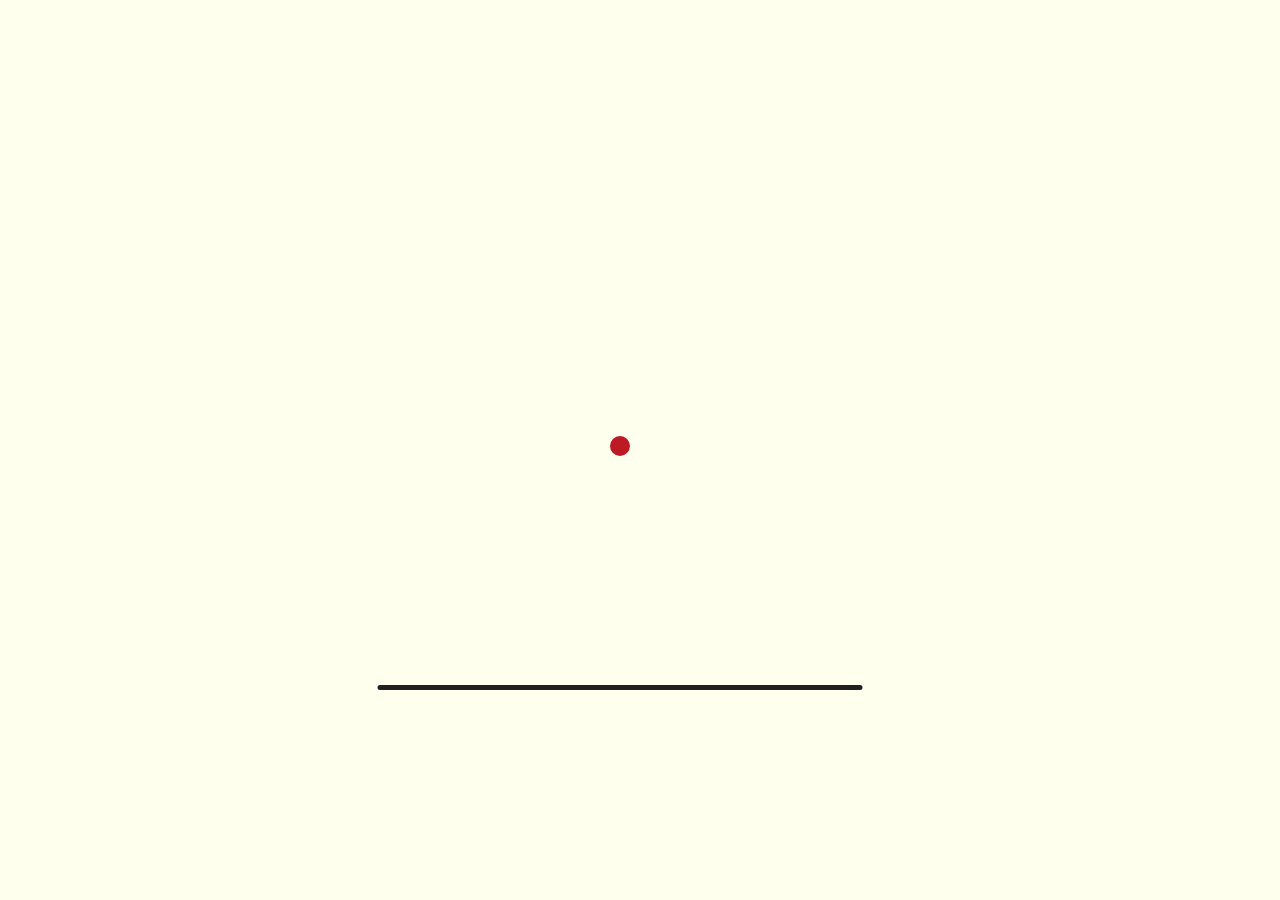
==== index.html @ d723c0ab "Update index.html" ====
<!DOCTYPE html PUBLIC "-//W3C//DTD XHTML 1.0 Strict//EN" "http://www.w3.org/TR/xhtml1/DTD/xhtml1-strict.dtd">
<html xml:lang="en" xmlns="http://www.w3.org/1999/xhtml"><head><meta http-equiv="Content-Type" content="text/html; charset=UTF-8">
		<title>给你的一封信</title>
        <link type="text/css" rel="stylesheet" href="./file/default.css">
		<script type="text/javascript" src="./file/jquery.min.js"></script>
		<script type="text/javascript" src="./file/jscex.min.js"></script>
		<script type="text/javascript" src="./file/jscex-parser.js"></script>
		<script type="text/javascript" src="./file/jscex-jit.js"></script>
		<script type="text/javascript" src="./file/jscex-builderbase.min.js"></script>
		<script type="text/javascript" src="./file/jscex-async.min.js"></script>
		<script type="text/javascript" src="./file/jscex-async-powerpack.min.js"></script>
		<script type="text/javascript" src="./file/functions.js" charset="utf-8"></script>
		<script type="text/javascript" src="./file/love.js" charset="utf-8"></script>
	    <style type="text/css">
        </style>
</head>
    <body>
        <div id="main">
            <div id="error">本页面采用HTML5编辑，目前您的浏览器无法显示，请换成谷歌(<a href="http://www.google.cn/chrome/intl/zh-CN/landing_chrome.html?hl=zh-CN&brand=CHMI">Chrome</a>)或者火狐(<a href="http://firefox.com.cn/download/">Firefox</a>)浏览器，或者其他游览器的最新版本。</div>
            <audio autoplay="autoplay" height="100" width="100">
                    <source src="暖暖.mp3" type="audio/mp3" loop="true"/>
                    <embed height="100" width="100" src="renxi.mp3" />
            </audio>
            <div id="wrap">
                <div id="text">
                    <div id="code"> <font color="#ffc0cb">
                      <span class="say">可爱的小仙女</span><br>
                      <span class="say">今天是5月14日</span><br>
                      <span class="say">我要给你一份惊喜</span><br>
                      <span class="say">这份礼物来的比较晚</span><br>
                      <span class="say">很抱歉</span><br>
                      <span class="say">不能早点给你</span><br>
                      <span class="say">我爱你</span><br>
                      <span class="say">我喜欢你开心的样子</span><br>
                      <span class="say">世界上怎么会有这么</span><br>
                      <span class="say">可爱的人</span><br>
                      <span class="say">514</span><br>
                      <span class="say">我要爱思思</span><br>
                      <span class="say">一生一世</span><br>
                      <span >----------------------- 爱你的任</span>
                    </font>

                      </p>
                    </div>
                  </div>
                <div id="clock-box">
                    <span class="STYLE1"></span><font color="#c71585">我们正式成为情侣</font>
<span class="STYLE1">已经是……</span>
                  <div id="clock"></div>
              </div>
                <canvas id="canvas" width="1100" height="680"></canvas>
            </div>

        </div>

    <script>

    </script>

    <script>
    (function(){

        var canvas = $('#canvas');

        if (!canvas[0].getContext) {
            $("#error").show();
            return false;        }

        var width = canvas.width();
        var height = canvas.height();
        canvas.attr("width", width);
        canvas.attr("height", height);
        var opts = {
            seed: {
                x: width / 2 - 20,
                color: "rgb(190, 26, 37)",
                scale: 2
            },
            branch: [
                [535, 680, 570, 250, 500, 200, 30, 100, [
                    [540, 500, 455, 417, 340, 400, 13, 100, [
                        [450, 435, 434, 430, 394, 395, 2, 40]
                    ]],
                    [550, 445, 600, 356, 680, 345, 12, 100, [
                        [578, 400, 648, 409, 661, 426, 3, 80]
                    ]],
                    [539, 281, 537, 248, 534, 217, 3, 40],
                    [546, 397, 413, 247, 328, 244, 9, 80, [
                        [427, 286, 383, 253, 371, 205, 2, 40],
                        [498, 345, 435, 315, 395, 330, 4, 60]
                    ]],
                    [546, 357, 608, 252, 678, 221, 6, 100, [
                        [590, 293, 646, 277, 648, 271, 2, 80]
                    ]]
                ]]
            ],
            bloom: {
                num: 700,
                width: 1080,
                height: 650,
            },
            footer: {
                width: 1200,
                height: 5,
                speed: 10,
            }
        }

        var tree = new Tree(canvas[0], width, height, opts);
        var seed = tree.seed;
        var foot = tree.footer;
        var hold = 0;

        // canvas.click(function(e) {
        //     var offset = canvas.offset(), x, y;
        //     x = e.pageX - offset.left;
        //     y = e.pageY - offset.top;
        //     if (seed.hover(x, y)) {
        //         hold = 0;
        //         canvas.unbind("click");
        //         canvas.unbind("mousemove");
        //         canvas.removeClass('hand');
        //     }
        // }).mousemove(function(e){
        //     var offset = canvas.offset(), x, y;
        //     x = e.pageX - offset.left;
        //     y = e.pageY - offset.top;
        //     canvas.toggleClass('hand', seed.hover(x, y));
        // });

        var seedAnimate = eval(Jscex.compile("async", function () {
            seed.draw();
            while (hold) {
                $await(Jscex.Async.sleep(10));
            }
            while (seed.canScale()) {
                seed.scale(0.95);
                $await(Jscex.Async.sleep(10));
            }
            while (seed.canMove()) {
                seed.move(0, 2);
                foot.draw();
                $await(Jscex.Async.sleep(10));
            }
        }));

        var growAnimate = eval(Jscex.compile("async", function () {
            do {
    	        tree.grow();
                $await(Jscex.Async.sleep(10));
            } while (tree.canGrow());
        }));

        var flowAnimate = eval(Jscex.compile("async", function () {
            do {
    	        tree.flower(2);
                $await(Jscex.Async.sleep(10));
            } while (tree.canFlower());
        }));

        var moveAnimate = eval(Jscex.compile("async", function () {
            tree.snapshot("p1", 240, 0, 610, 680);
            while (tree.move("p1", 500, 0)) {
                foot.draw();
                $await(Jscex.Async.sleep(10));
            }
            foot.draw();
            tree.snapshot("p2", 500, 0, 610, 680);

            // 会有闪烁不得意这样做, (＞﹏＜)
            canvas.parent().css("background", "url(" + tree.toDataURL('image/png') + ")");
            canvas.css("background", "#ffe");
            $await(Jscex.Async.sleep(300));
            canvas.css("background", "none");
        }));

        var jumpAnimate = eval(Jscex.compile("async", function () {
            var ctx = tree.ctx;
            while (true) {
                tree.ctx.clearRect(0, 0, width, height);
                tree.jump();
                foot.draw();
                $await(Jscex.Async.sleep(25));
            }
        }));

        var textAnimate = eval(Jscex.compile("async", function () {
		    var together = new Date();
		    together.setFullYear(2019,5, 14); 			//时间年月日
		    together.setHours(22);						//小时
		    together.setMinutes(0);					//分钟
		    together.setSeconds(0);					//秒前一位
		    together.setMilliseconds(0);				//秒第二位
		    $("#code").show().typewriter();
            $("#clock-box").fadeIn(500);
            while (true) {
                timeElapse(together);
                $await(Jscex.Async.sleep(1000));
            }
        }));

        var runAsync = eval(Jscex.compile("async", function () {
            $await(seedAnimate());
            $await(growAnimate());
            $await(flowAnimate());
            $await(moveAnimate());

            textAnimate().start();

            $await(jumpAnimate());
        }));

        runAsync().start();
    })();
    </script></body></html>
---- file/default.css ----
body{margin:0;padding:0;background:#ffe;font-size:10px;font-family:'微软雅黑','宋体',sans-serif;color:#231F20;overflow:auto}
a {color:#000;font-size:14px;}
#main{width:100%;}
#wrap{position:relative;margin:0 auto;width:1100px;height:680px;margin-top:10px;}
#text{width:420px;
height:560px;
left:120px;
top:80px;position:absolute;
}
#code{display:none;font-size:25px;}
#clock-box {position:absolute;left:60px;top:550px;font-size:28px;display:none;}
#clock-box a {font-size:28px;text-decoration:none;}
#clock{margin-left:48px;}
#clock .digit {font-size:64px;}
#canvas{margin:0 auto;width:1100px;height:680px;}
#error{margin:0 auto;text-align:center;margin-top:60px;display:none;}
.hand{cursor:pointer;}
.say{margin-left:6px;}
.space{margin-right:150px;}
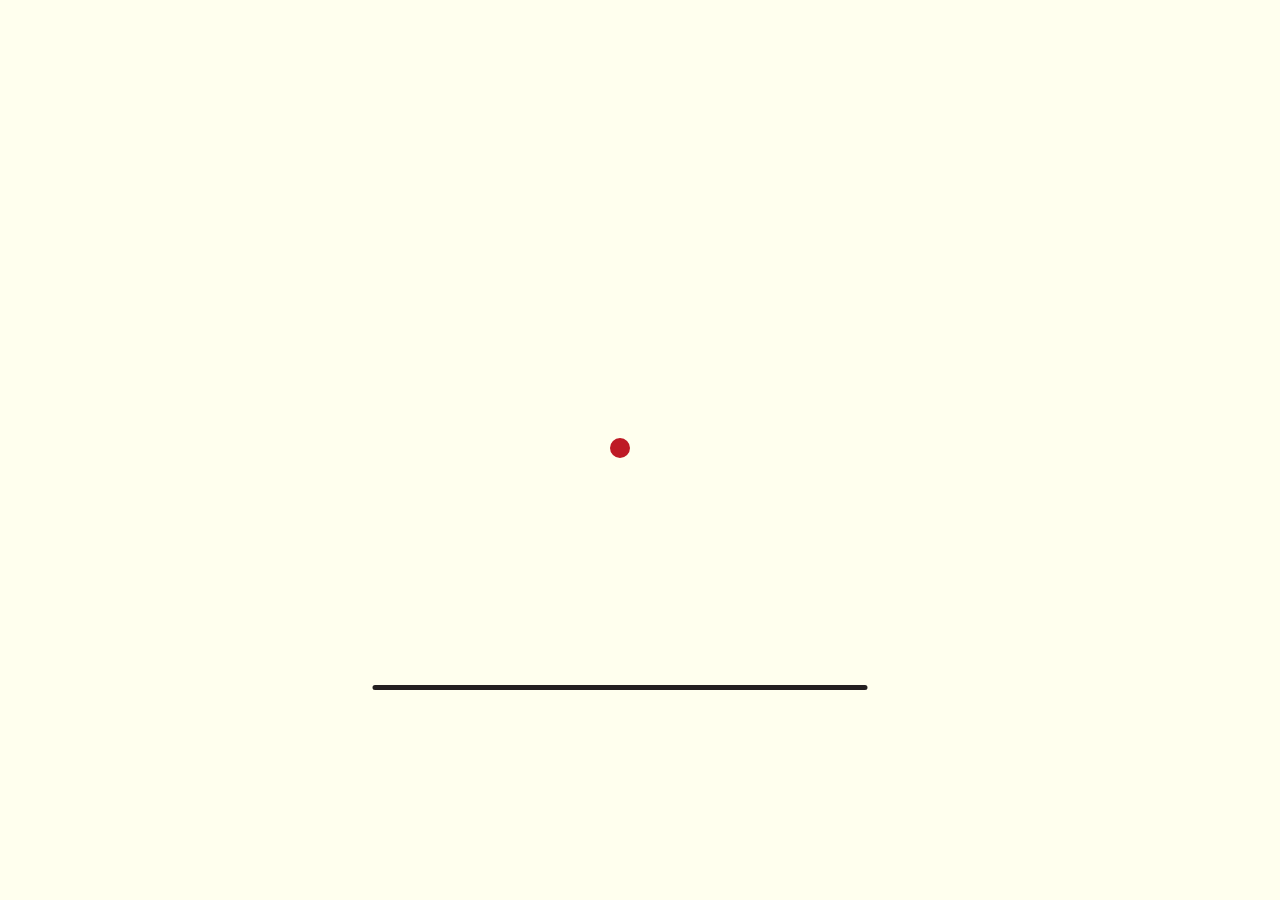
==== commit 340c9735: "Update index.html" ====
--- a/index.html
+++ b/index.html
@@ -1,6 +1,6 @@
 <!DOCTYPE html PUBLIC "-//W3C//DTD XHTML 1.0 Strict//EN" "http://www.w3.org/TR/xhtml1/DTD/xhtml1-strict.dtd">
 <html xml:lang="en" xmlns="http://www.w3.org/1999/xhtml"><head><meta http-equiv="Content-Type" content="text/html; charset=UTF-8">
-		<title>给你的一封信</title>
+		<title>表白</title>
         <link type="text/css" rel="stylesheet" href="./file/default.css">
 		<script type="text/javascript" src="./file/jquery.min.js"></script>
 		<script type="text/javascript" src="./file/jscex.min.js"></script>
@@ -186,11 +186,11 @@
 
         var textAnimate = eval(Jscex.compile("async", function () {
 		    var together = new Date();
-		    together.setFullYear(2019,5, 14); 			//时间年月日
-		    together.setHours(22);						//小时
-		    together.setMinutes(0);					//分钟
-		    together.setSeconds(0);					//秒前一位
-		    together.setMilliseconds(0);				//秒第二位
+		    together.setFullYear(2019,4, 14); 			//时间年月日
+		    together.setHours(22);				//小时
+		    together.setMinutes(10);				//分钟
+		    together.setSeconds(0);				//秒前一位
+		    together.setMilliseconds(0);			//秒第二位
 		    $("#code").show().typewriter();
             $("#clock-box").fadeIn(500);
             while (true) {
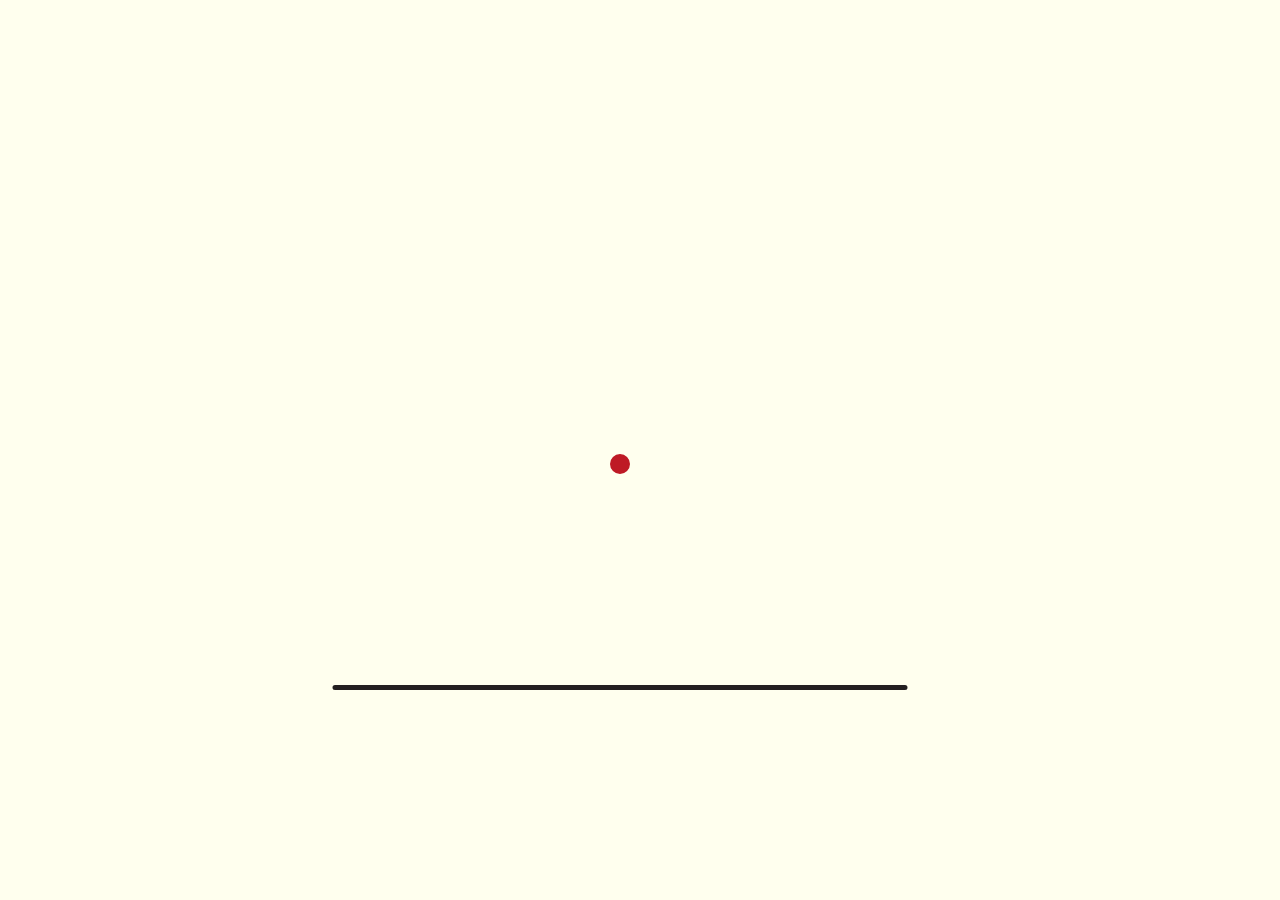
==== commit 1b8f24d0: "Update index.html" ====
--- a/index.html
+++ b/index.html
@@ -30,10 +30,9 @@
                       <span class="say">这份礼物来的比较晚</span><br>
                       <span class="say">很抱歉</span><br>
                       <span class="say">不能早点给你</span><br>
-                      <span class="say">我爱你</span><br>
                       <span class="say">我喜欢你开心的样子</span><br>
-                      <span class="say">世界上怎么会有这么</span><br>
-                      <span class="say">可爱的人</span><br>
+		      <span class="say">想和你在一起</span><br>
+                      <span class="say">世界上怎么会有这么可爱的人</span><br>
                       <span class="say">514</span><br>
                       <span class="say">我要爱思思</span><br>
                       <span class="say">一生一世</span><br>
@@ -186,7 +185,7 @@
 
         var textAnimate = eval(Jscex.compile("async", function () {
 		    var together = new Date();
-		    together.setFullYear(2019,4, 14); 			//时间年月日
+		    together.setFullYear(2019,4, 13); 			//时间年月日
 		    together.setHours(22);				//小时
 		    together.setMinutes(10);				//分钟
 		    together.setSeconds(0);				//秒前一位
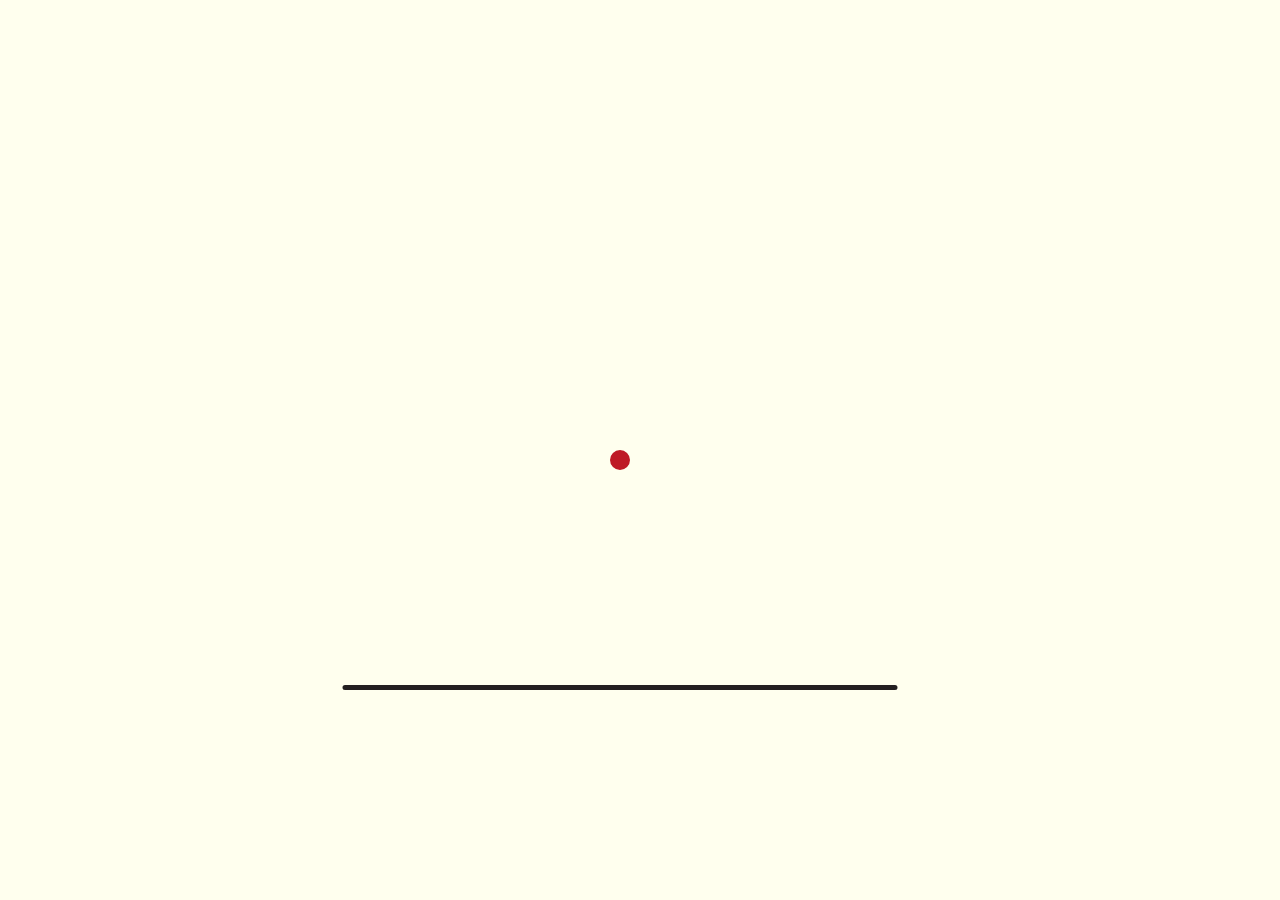
==== commit 3e535969: "Update index.html" ====
--- a/index.html
+++ b/index.html
@@ -1,6 +1,6 @@
 <!DOCTYPE html PUBLIC "-//W3C//DTD XHTML 1.0 Strict//EN" "http://www.w3.org/TR/xhtml1/DTD/xhtml1-strict.dtd">
 <html xml:lang="en" xmlns="http://www.w3.org/1999/xhtml"><head><meta http-equiv="Content-Type" content="text/html; charset=UTF-8">
-		<title>表白</title>
+		<title>思思，我爱你</title>
         <link type="text/css" rel="stylesheet" href="./file/default.css">
 		<script type="text/javascript" src="./file/jquery.min.js"></script>
 		<script type="text/javascript" src="./file/jscex.min.js"></script>
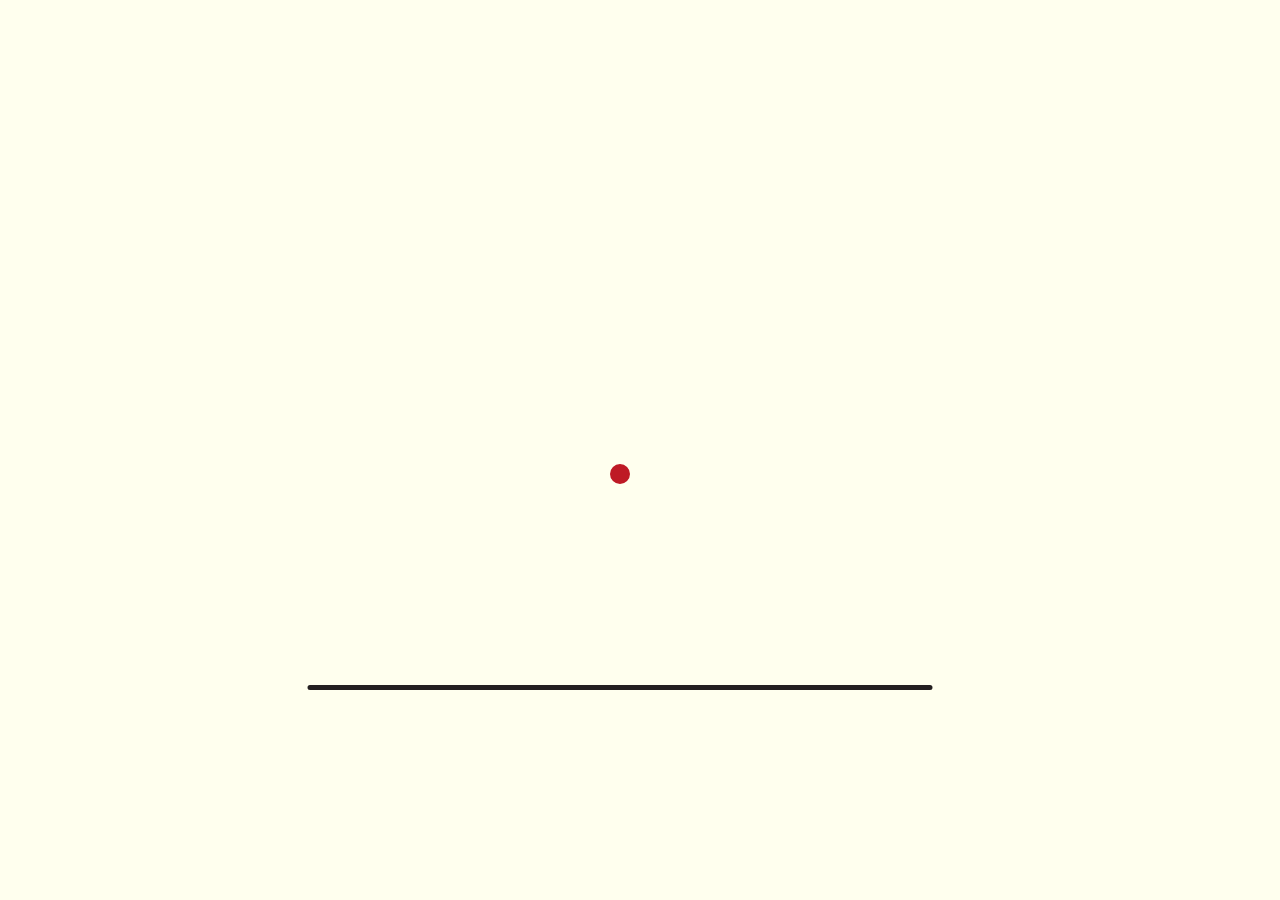
==== commit c7255554: "Update index.html" ====
--- a/index.html
+++ b/index.html
@@ -185,7 +185,7 @@
 
         var textAnimate = eval(Jscex.compile("async", function () {
 		    var together = new Date();
-		    together.setFullYear(2019,4, 13); 			//时间年月日
+		    together.setFullYear(2019,4, 14); 			//时间年月日
 		    together.setHours(22);				//小时
 		    together.setMinutes(10);				//分钟
 		    together.setSeconds(0);				//秒前一位
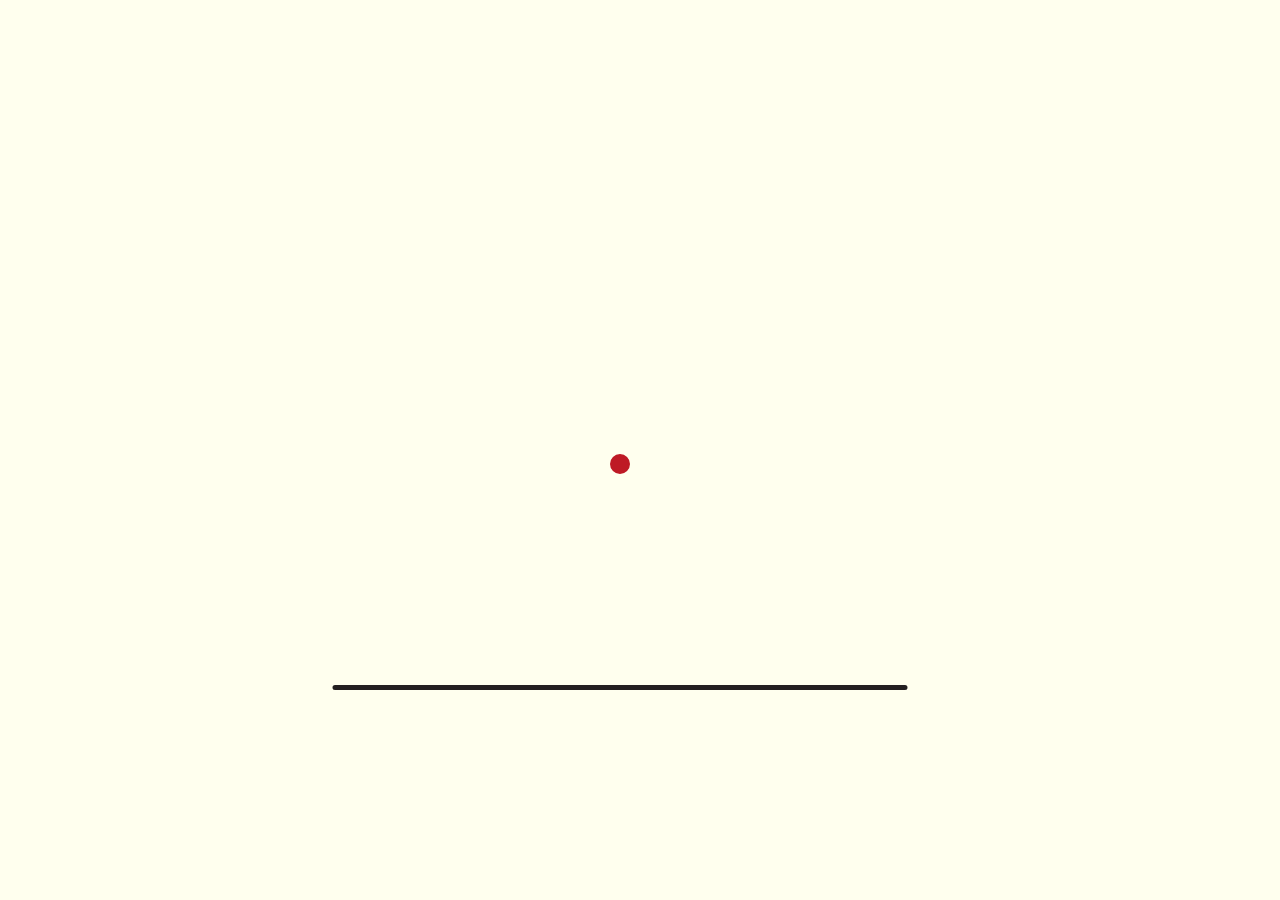
==== commit 2d99b58f: "Update index.html" ====
--- a/index.html
+++ b/index.html
@@ -186,7 +186,7 @@
         var textAnimate = eval(Jscex.compile("async", function () {
 		    var together = new Date();
 		    together.setFullYear(2019,4, 14); 			//时间年月日
-		    together.setHours(22);				//小时
+		    together.setHours(21);				//小时
 		    together.setMinutes(10);				//分钟
 		    together.setSeconds(0);				//秒前一位
 		    together.setMilliseconds(0);			//秒第二位
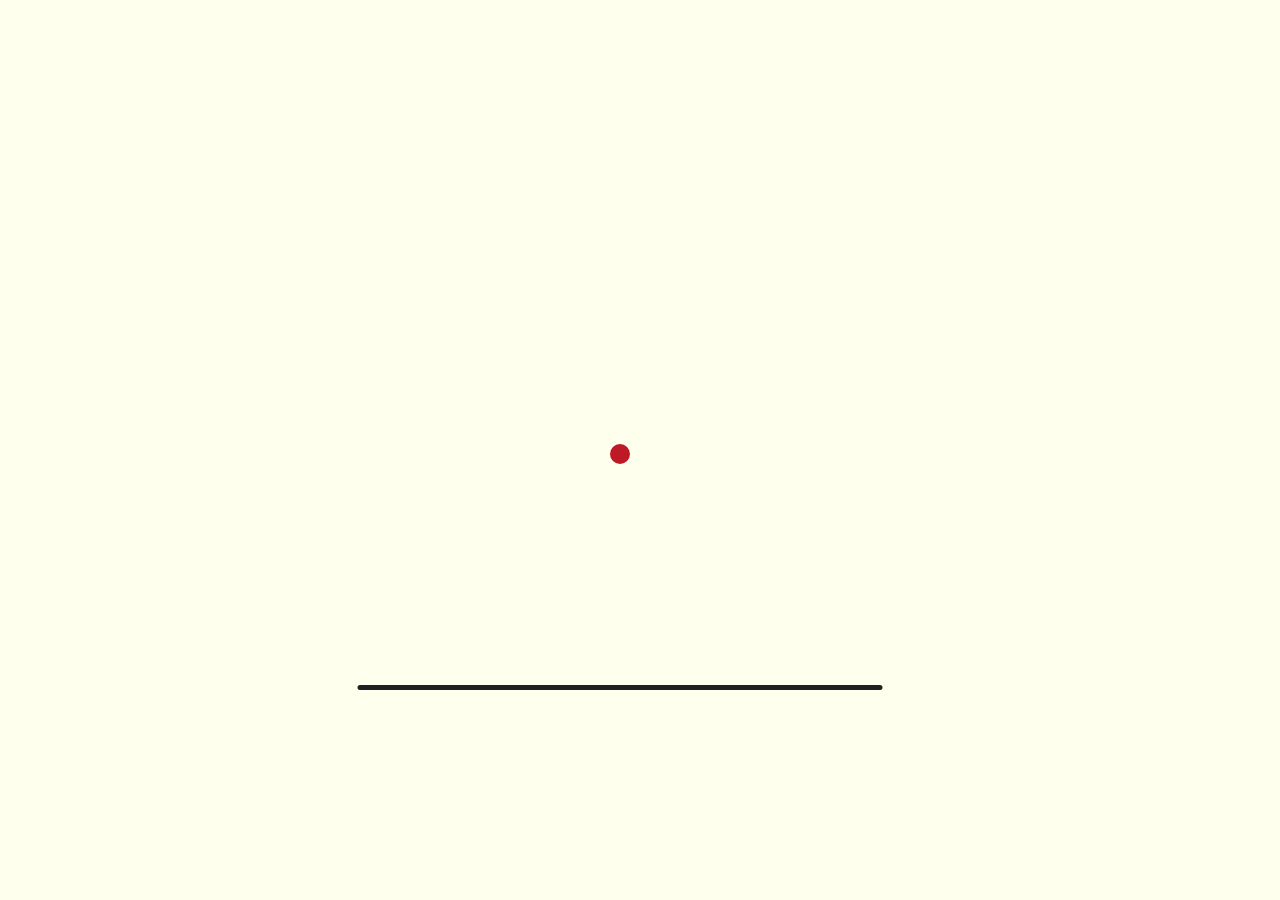
==== commit 1b33dcbb: "Update index.html" ====
--- a/index.html
+++ b/index.html
@@ -186,8 +186,8 @@
         var textAnimate = eval(Jscex.compile("async", function () {
 		    var together = new Date();
 		    together.setFullYear(2019,4, 14); 			//时间年月日
-		    together.setHours(21);				//小时
-		    together.setMinutes(10);				//分钟
+		    together.setHours(20);				//小时
+		    together.setMinutes(50);				//分钟
 		    together.setSeconds(0);				//秒前一位
 		    together.setMilliseconds(0);			//秒第二位
 		    $("#code").show().typewriter();
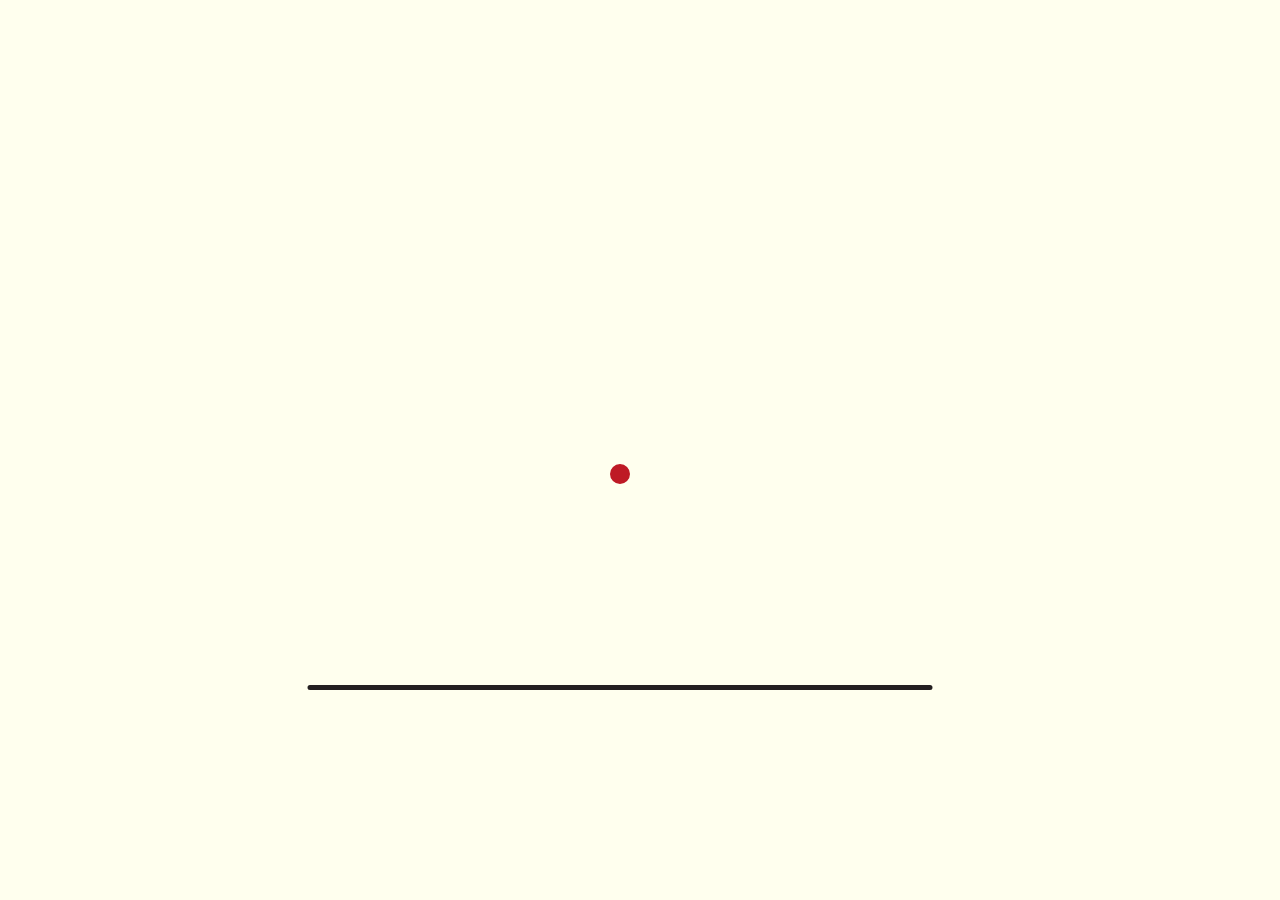
==== commit 7513ee6b: "Update index.html" ====
--- a/index.html
+++ b/index.html
@@ -1,6 +1,6 @@
 <!DOCTYPE html PUBLIC "-//W3C//DTD XHTML 1.0 Strict//EN" "http://www.w3.org/TR/xhtml1/DTD/xhtml1-strict.dtd">
 <html xml:lang="en" xmlns="http://www.w3.org/1999/xhtml"><head><meta http-equiv="Content-Type" content="text/html; charset=UTF-8">
-		<title>思思，我爱你</title>
+		<title>小仙女，我爱你</title>
         <link type="text/css" rel="stylesheet" href="./file/default.css">
 		<script type="text/javascript" src="./file/jquery.min.js"></script>
 		<script type="text/javascript" src="./file/jscex.min.js"></script>
@@ -25,25 +25,31 @@
                 <div id="text">
                     <div id="code"> <font color="#ffc0cb">
                       <span class="say">可爱的小仙女</span><br>
-                      <span class="say">今天是5月14日</span><br>
-                      <span class="say">我要给你一份惊喜</span><br>
+                      <span class="say">今天又是5月14日</span><br>
+                      <span class="say">惊喜来了</span><br>
                       <span class="say">这份礼物来的比较晚</span><br>
                       <span class="say">很抱歉</span><br>
                       <span class="say">不能早点给你</span><br>
-                      <span class="say">我喜欢你开心的样子</span><br>
-		      <span class="say">想和你在一起</span><br>
-                      <span class="say">世界上怎么会有这么可爱的人</span><br>
+                      <span class="say">在一起已经一年了</span><br>
+		      <span class="say">现在天天都在想你</span><br>
+                      <span class="say">不能在身边陪着你</span><br>
+		      <span class="say">好想，想抱着你</span><br>
+		      <span class="say">希望你早点回来</span><br>
+		      <span class="say">等你毕业了</span><br>
+		      <span class="say">我们一起去游泳</span><br>
+		      <span class="say">先吃遍个福建省</span><br>
+		      <span class="say">再吃遍个中国</span><br>
                       <span class="say">514</span><br>
                       <span class="say">我要爱思思</span><br>
                       <span class="say">一生一世</span><br>
-                      <span >----------------------- 爱你的任</span>
+                      <span >----------------------- 爱你的陈先生</span>
                     </font>
 
                       </p>
                     </div>
                   </div>
                 <div id="clock-box">
-                    <span class="STYLE1"></span><font color="#c71585">我们正式成为情侣</font>
+                    <span class="STYLE1"></span><font color="#c71585">我们在一起</font>
 <span class="STYLE1">已经是……</span>
                   <div id="clock"></div>
               </div>
@@ -185,9 +191,9 @@
 
         var textAnimate = eval(Jscex.compile("async", function () {
 		    var together = new Date();
-		    together.setFullYear(2019,4, 14); 			//时间年月日
-		    together.setHours(20);				//小时
-		    together.setMinutes(50);				//分钟
+		    together.setFullYear(2019,5, 14); 			//时间年月日
+		    together.setHours(0);				//小时
+		    together.setMinutes(0);				//分钟
 		    together.setSeconds(0);				//秒前一位
 		    together.setMilliseconds(0);			//秒第二位
 		    $("#code").show().typewriter();
